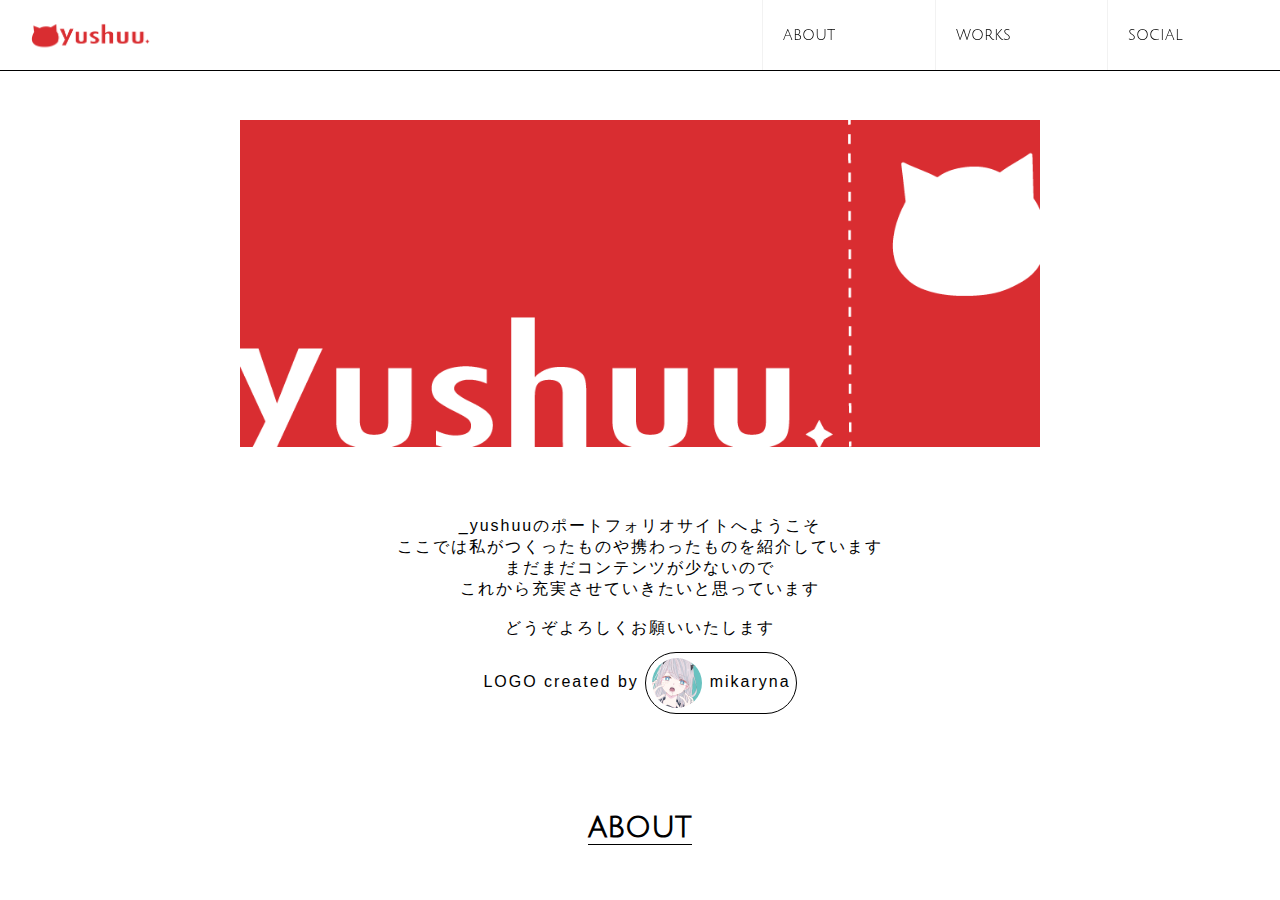
==== index.html @ 86835188 "細かな修正" ====
<!DOCTYPE html>
<html lang="ja">

<head>
  <meta charset="UTF-8">
  <meta name="viewport" content="width=device-width">
  <title>yushuu</title>
  <link rel="stylesheet" href="stylesheet.css">
</head>

<body>
  <header>
    <div class="header-container">
      <div class="header-logo">
        <a href="#"><img src="img/toplogo.png"></a>
      </div>
      <div class="header-list">
        <a class="btn" href="#about">about</a>
        <a class="btn" href="#">works</a>
        <a class="btn" href="#">social</a>
      </div>
    </div>
  </header>
  <div class="main">
    <div class="container">
      <div class="top">
        <img class="main-logo" src="img/logo.png">
        <p>
          _yushuuのポートフォリオサイトへようこそ
          <br>
          ここでは私がつくったものや携わったものを紹介しています
          <br>
          まだまだコンテンツが少ないので
          <br>
          これから充実させていきたいと思っています
          <br><br>
          どうぞよろしくお願いいたします
          <br><br>
          LOGO created by
          <a class="icon-border" href="https://twitter.com/_mikaryna">
            <img class="icon" src="img/mikaryna_icon.jpg">
            mikaryna
          </a>
        </p>
      </div>
      <div id="about">
        <h1><span>about</span></h1>
      </div>
    </div>
  </div>
</body>

</html>
---- stylesheet.css ----
@import url('https://fonts.googleapis.com/css2?family=Julius+Sans+One&display=swap');

*{
  margin: 0px;
  padding: 0px;
}

a{
  text-decoration: none;
  color: black;
}

p{
  font-family: Arial, Helvetica, sans-serif;
  letter-spacing: 2px;
}

body{
  font-family: Julius Sans One;
}

.container{
  margin: 0 30px;
}

header{
  z-index: 100;
  position: fixed;
  width: 100%;
  height: 70px;
  background-color: rgba(255, 255, 255, 0.8);
  border-bottom: black solid 1px;
}

.header-container{
  margin-left: 30px;
  display: flex;
  justify-content: space-between;
  align-items: center;
  height: 70px;
}

.header-logo{
  flex: 300px;
}

header img{
  width: 120px;
}

.header-list{
  display: flex;
  flex: 1.2;
  height: 70px;
  line-height: 70px;
}

.btn{
  display: flex;
  flex: 1;
  padding: 0 40px 0 20px;
  color: black;
  border-left: rgba(0, 0, 0, 0.05) solid 1px;
  /* transition: 0.3s; */
}

.btn:hover{
  background-color: rgba(255, 255, 0, 0.15);
}

.main{
  text-align: center;
}

.top {
  animation-name: fadein;
  animation-duration: 2s;
  animation-iteration-count: inherit;
}

@keyframes fadein {
from {
  opacity: 0;
}
to {
  opacity: 1;
}
}

.main-logo{
  padding: 120px 0 65px 0;
  width: 800px;
}

h1{
  padding: 100px 0 20px 0;
}

h1 span{
  width: fit-content;
  border-bottom: black solid 1px;
}

.icon{
  width: 50px;
  border: white solid 1px;
  border-radius: 100%;
  vertical-align: middle;
}

.icon-border{
  width: fit-content;
  padding: 20px 5px 23px;
  border: black solid 1px;
  border-radius: 50px;
  transition: 0.3s;
  transition-property: background-color;
}

.icon-border:hover{
  background-color: rgba(105, 194, 193);
  color: white;
  border: rgba(105, 194, 193) solid 1px;
}



/*スマホ対応*/
@media
screen and (max-width: 1024px){

  body{
    font-size: 10px;
  }

  .container{
    margin: 0 5px;
  }

  .header-container{
    margin-left: 10px;
  }

  .header-logo{
    flex: 100px;
  }
  
  header img{
    width: 80px;
  }

  .btn{
    padding: 0 20px 0 10px;
  }

  .main .container:nth-child(1){
    margin: 0;
  }

  .main-logo{
    padding: 70px 0 65px 0;
    width: 100%;
  }

  h1{
    padding: 50px 0 20px 0;
  }

  .icon{
    width: 25px;
  }

  .icon-border{
    padding: 10px 2px 12px;
  }

}
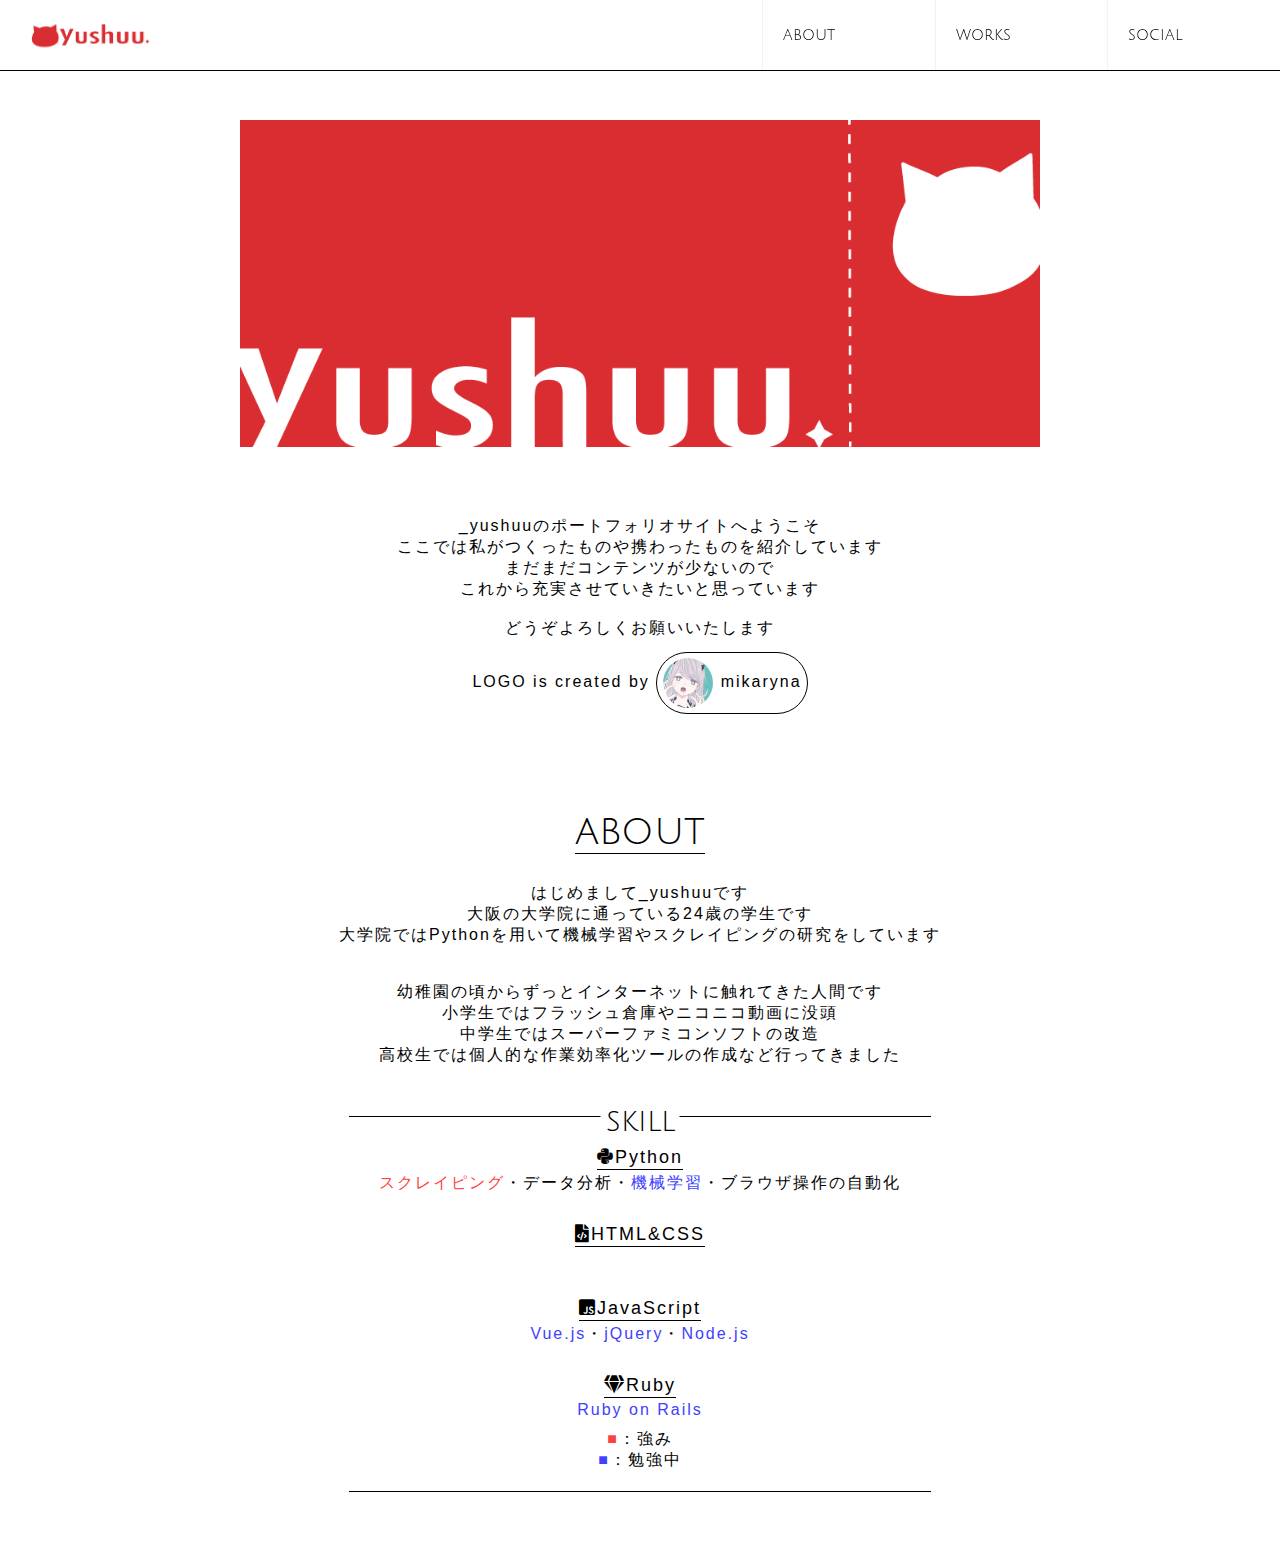
==== commit d5915362: "スキルとか追加・修正" ====
--- a/index.html
+++ b/index.html
@@ -6,6 +6,7 @@
   <meta name="viewport" content="width=device-width">
   <title>yushuu</title>
   <link rel="stylesheet" href="stylesheet.css">
+  <link href="https://use.fontawesome.com/releases/v5.6.1/css/all.css" rel="stylesheet">
 </head>
 
 <body>
@@ -36,7 +37,7 @@
           <br><br>
           どうぞよろしくお願いいたします
           <br><br>
-          LOGO created by
+          LOGO is created by
           <a class="icon-border" href="https://twitter.com/_mikaryna">
             <img class="icon" src="img/mikaryna_icon.jpg">
             mikaryna
@@ -44,10 +45,48 @@
         </p>
       </div>
       <div id="about">
-        <h1><span>about</span></h1>
+        <div class="title"><span>about</span></div>
+        <p>
+          はじめまして_yushuuです
+          <br>
+          大阪の大学院に通っている24歳の学生です
+          <br>
+          大学院ではPythonを用いて機械学習やスクレイピングの研究をしています
+          <br><br><br>
+          幼稚園の頃からずっとインターネットに触れてきた人間です
+          <br>
+          小学生ではフラッシュ倉庫やニコニコ動画に没頭
+          <br>
+          中学生ではスーパーファミコンソフトの改造
+          <br>
+          高校生では個人的な作業効率化ツールの作成など行ってきました
+        </p>
+        <div class="skills">
+          <div class="skills-title">skill</div>
+          <h2><span><i class="fab fa-python"></i>Python</span></h2>
+          <p>
+            <span class="red">スクレイピング</span>・データ分析・<span class="blue">機械学習</span>・ブラウザ操作の自動化
+          </p>
+          <h2><span><i class="fas fa-file-code"></i>HTML&CSS</span></h2>
+          <p><br></p>
+          <h2><span><i class="fab fa-js-square"></i>JavaScript</span></h2>
+          <p>
+            <span class="blue">Vue.js</span>・<span class="blue">jQuery</span>・<span class="blue">Node.js</span>
+          </p>
+          <h2><span><i class="fas fa-gem"></i>Ruby</span></h2>
+          <p>
+            <span class="blue">Ruby on Rails</span>
+          </p>
+          <p>
+            <span class="red">■</span>：強み　
+            <br>
+            <span class="blue">■</span>：勉強中
+          </p>
+        </div>
       </div>
     </div>
   </div>
 </body>
 
+
 </html>--- a/stylesheet.css
+++ b/stylesheet.css
@@ -92,11 +92,12 @@
   width: 800px;
 }
 
-h1{
-  padding: 100px 0 20px 0;
-}
-
-h1 span{
+.title{
+  padding: 100px 0 30px 0;
+}
+
+.title span{
+  font-size: 40px;
   width: fit-content;
   border-bottom: black solid 1px;
 }
@@ -123,6 +124,52 @@
   border: rgba(105, 194, 193) solid 1px;
 }
 
+.skills{
+  position: relative;
+  margin: 50px auto;
+  width: fit-content;
+  border-top: black solid 1px;
+  border-bottom: black solid 1px;
+  /* background-color: rgba(255, 255, 0, 0.15); */
+  padding: 10px 30px;
+}
+
+.skills-title{
+  position: absolute;
+  font-size: 30px;
+  top: -3.1%;
+  left: 50%;
+  transform: translateX(-50%);
+  background-color: white;
+  padding: 0 5px;
+}
+
+.skills p{
+  padding-bottom: 10px;
+}
+
+#about h2{
+  padding: 15px 0 5px 0;
+}
+
+#about h2 span{
+  width: fit-content;
+  font-size: 18px;
+  font-family: Arial, Helvetica, sans-serif;
+  font-weight: lighter;
+  letter-spacing: 2px;
+  border-bottom: black solid 1px;
+  padding-bottom: 2px;
+}
+
+#about p .red{
+  color: rgb(255, 64, 64);
+}
+
+#about p .blue{
+  color: rgb(64, 64, 255);
+}
+
 
 
 /*スマホ対応*/
@@ -162,8 +209,8 @@
     width: 100%;
   }
 
-  h1{
-    padding: 50px 0 20px 0;
+  .title span{
+    font-size: 30px;
   }
 
   .icon{
@@ -174,4 +221,17 @@
     padding: 10px 2px 12px;
   }
 
+  .skills-title{
+    font-size: 15px;
+  }
+
+  #about h2{
+    padding: 5px 0 5px 0;
+  }
+  
+  #about h2 span{
+    font-size: 12px;
+  }
+
+  
 }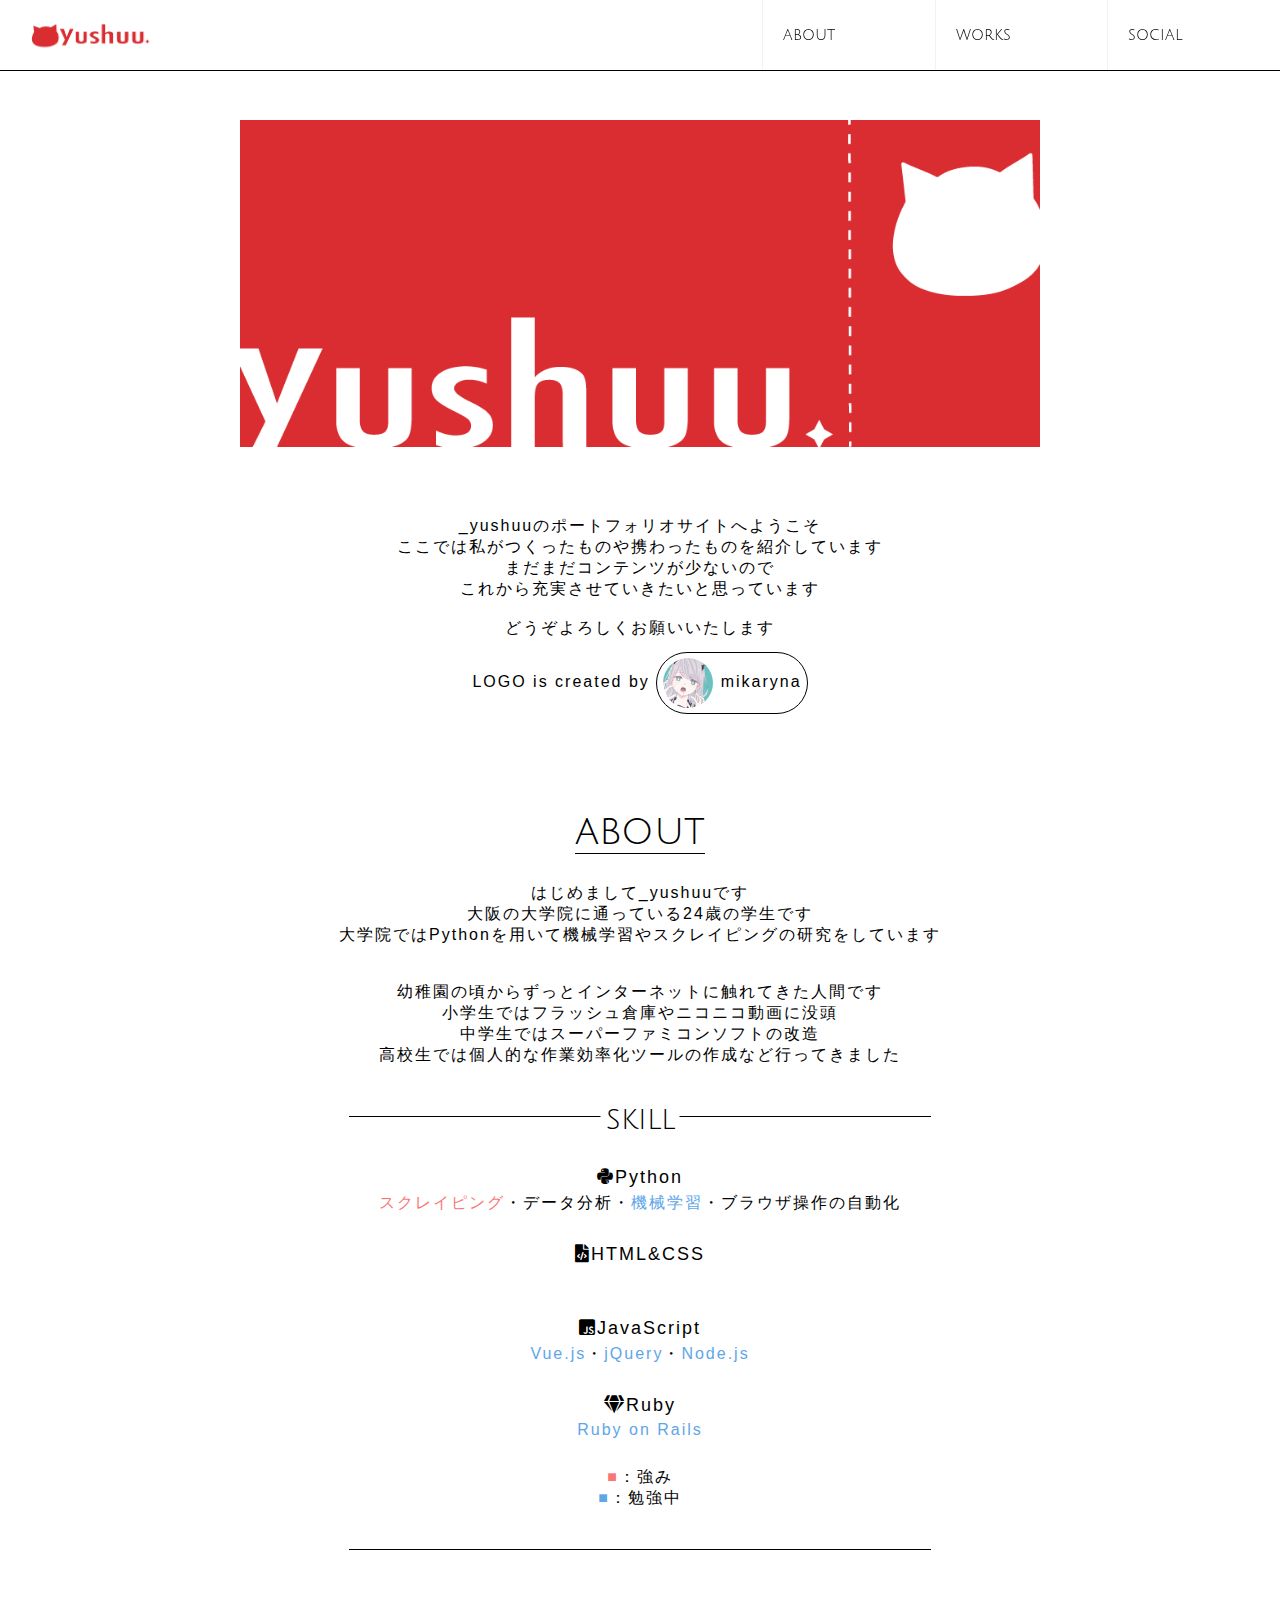
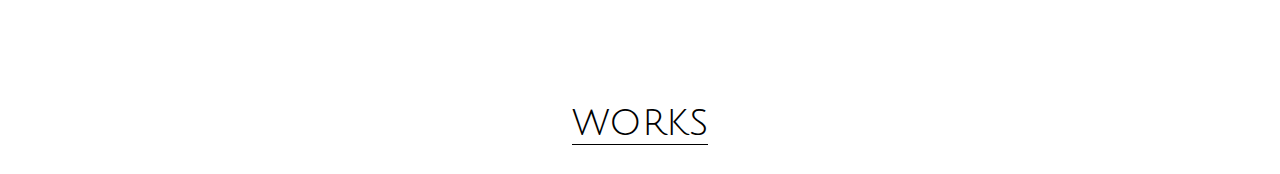
==== commit 5b1f8c82: "微修正" ====
--- a/index.html
+++ b/index.html
@@ -43,46 +43,51 @@
             mikaryna
           </a>
         </p>
+        <div id="about">
+          <div class="title"><span>about</span></div>
+          <p>
+            はじめまして_yushuuです
+            <br>
+            大阪の大学院に通っている24歳の学生です
+            <br>
+            大学院ではPythonを用いて機械学習やスクレイピングの研究をしています
+            <br><br><br>
+            幼稚園の頃からずっとインターネットに触れてきた人間です
+            <br>
+            小学生ではフラッシュ倉庫やニコニコ動画に没頭
+            <br>
+            中学生ではスーパーファミコンソフトの改造
+            <br>
+            高校生では個人的な作業効率化ツールの作成など行ってきました
+          </p>
+          <div class="skills">
+            <div class="skills-title">skill</div>
+            <h2><span><i class="fab fa-python"></i>Python</span></h2>
+            <p>
+              <span class="red">スクレイピング</span>・データ分析・<span class="blue">機械学習</span>・ブラウザ操作の自動化
+            </p>
+            <h2><span><i class="fas fa-file-code"></i>HTML&CSS</span></h2>
+            <p><br></p>
+            <h2><span><i class="fab fa-js-square"></i>JavaScript</span></h2>
+            <p>
+              <span class="blue">Vue.js</span>・<span class="blue">jQuery</span>・<span class="blue">Node.js</span>
+            </p>
+            <h2><span><i class="fas fa-gem"></i>Ruby</span></h2>
+            <p>
+              <span class="blue">Ruby on Rails</span>
+            </p>
+            <p>
+              <br>
+              <span class="red">■</span>：強み　
+              <br>
+              <span class="blue">■</span>：勉強中
+            </p>
+          </div>
+        </div>
       </div>
-      <div id="about">
-        <div class="title"><span>about</span></div>
-        <p>
-          はじめまして_yushuuです
-          <br>
-          大阪の大学院に通っている24歳の学生です
-          <br>
-          大学院ではPythonを用いて機械学習やスクレイピングの研究をしています
-          <br><br><br>
-          幼稚園の頃からずっとインターネットに触れてきた人間です
-          <br>
-          小学生ではフラッシュ倉庫やニコニコ動画に没頭
-          <br>
-          中学生ではスーパーファミコンソフトの改造
-          <br>
-          高校生では個人的な作業効率化ツールの作成など行ってきました
-        </p>
-        <div class="skills">
-          <div class="skills-title">skill</div>
-          <h2><span><i class="fab fa-python"></i>Python</span></h2>
-          <p>
-            <span class="red">スクレイピング</span>・データ分析・<span class="blue">機械学習</span>・ブラウザ操作の自動化
-          </p>
-          <h2><span><i class="fas fa-file-code"></i>HTML&CSS</span></h2>
-          <p><br></p>
-          <h2><span><i class="fab fa-js-square"></i>JavaScript</span></h2>
-          <p>
-            <span class="blue">Vue.js</span>・<span class="blue">jQuery</span>・<span class="blue">Node.js</span>
-          </p>
-          <h2><span><i class="fas fa-gem"></i>Ruby</span></h2>
-          <p>
-            <span class="blue">Ruby on Rails</span>
-          </p>
-          <p>
-            <span class="red">■</span>：強み　
-            <br>
-            <span class="blue">■</span>：勉強中
-          </p>
-        </div>
+      <div id="works">
+        <div class="title"><span>works</span></div>
+          
       </div>
     </div>
   </div>
--- a/stylesheet.css
+++ b/stylesheet.css
@@ -131,7 +131,7 @@
   border-top: black solid 1px;
   border-bottom: black solid 1px;
   /* background-color: rgba(255, 255, 0, 0.15); */
-  padding: 10px 30px;
+  padding: 30px 30px;
 }
 
 .skills-title{
@@ -158,16 +158,14 @@
   font-family: Arial, Helvetica, sans-serif;
   font-weight: lighter;
   letter-spacing: 2px;
-  border-bottom: black solid 1px;
-  padding-bottom: 2px;
 }
 
 #about p .red{
-  color: rgb(255, 64, 64);
+  color: rgb(248, 118, 118);
 }
 
 #about p .blue{
-  color: rgb(64, 64, 255);
+  color: rgb(96, 166, 231);
 }
 
 
@@ -233,5 +231,5 @@
     font-size: 12px;
   }
 
-  
+
 }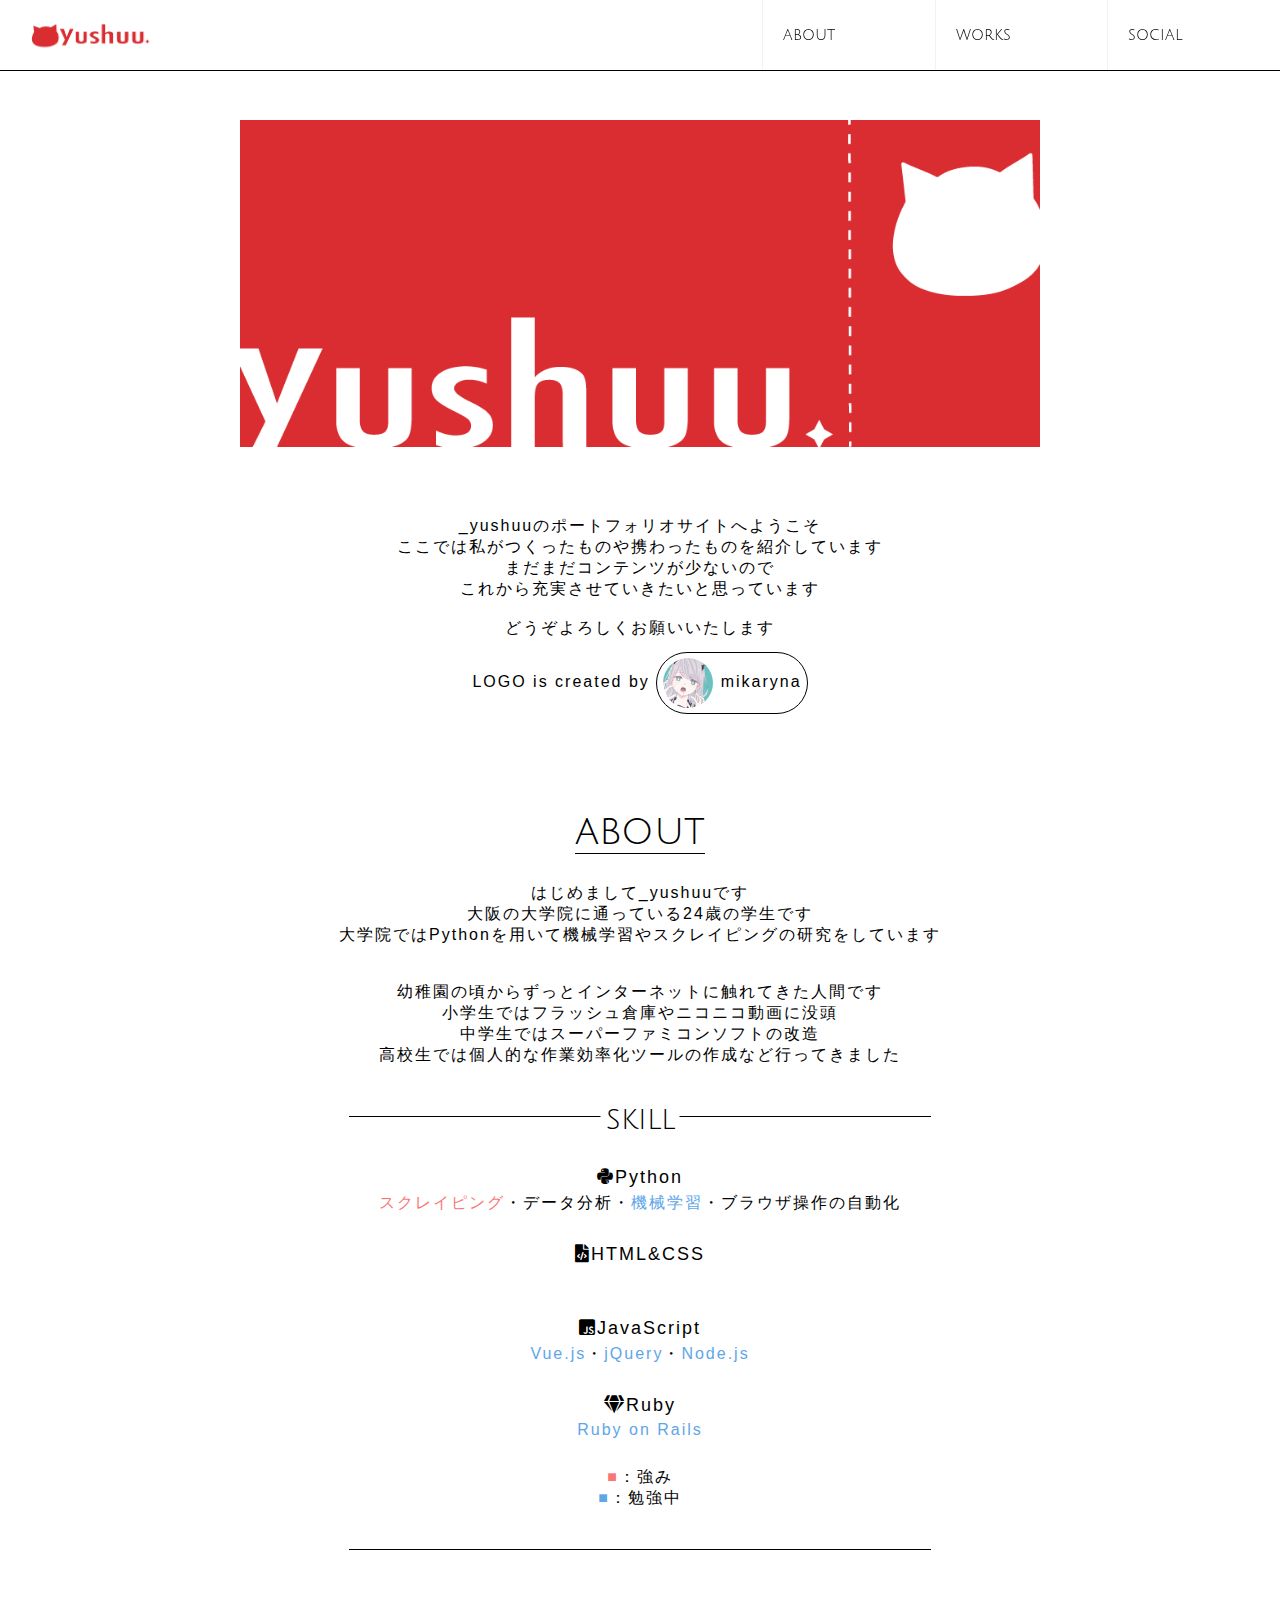
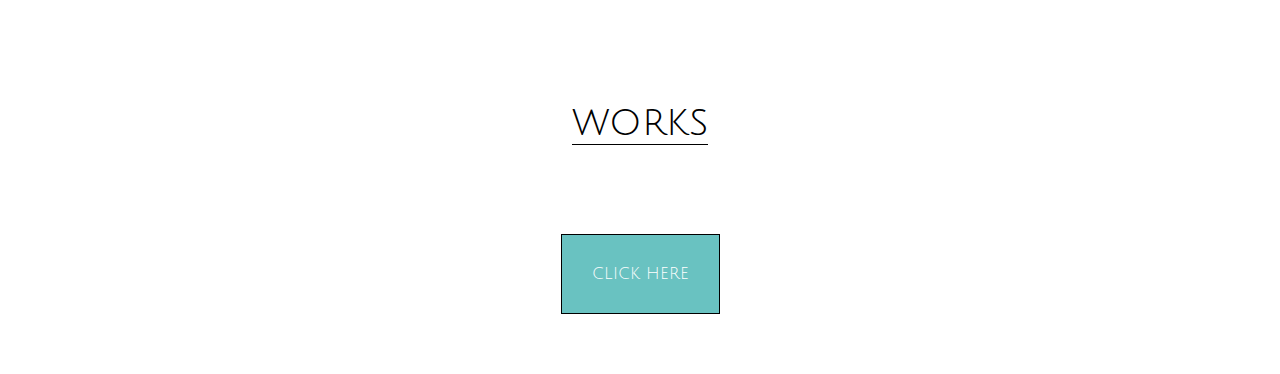
==== commit 95dde477: "click hereを追加" ====
--- a/index.html
+++ b/index.html
@@ -17,7 +17,7 @@
       </div>
       <div class="header-list">
         <a class="btn" href="#about">about</a>
-        <a class="btn" href="#">works</a>
+        <a class="btn" href="#works">works</a>
         <a class="btn" href="#">social</a>
       </div>
     </div>
@@ -87,7 +87,20 @@
       </div>
       <div id="works">
         <div class="title"><span>works</span></div>
-          
+          <input id="cb" type="checkbox">
+          <div class="input-cb">
+            <label for="cb" class="open">CLICK HERE</label>
+          </div>
+          <label for="cb" class="bg-black">
+            <div class="word w1">W</div>
+            <div class="word w2">E</div>
+            <div class="word w3">L</div>
+            <div class="word w4">C</div>
+            <div class="word w5">O</div>
+            <div class="word w6">M</div>
+            <div class="word w7">E</div>
+            <div class="close">×</div>
+          </label>
       </div>
     </div>
   </div>
--- a/stylesheet.css
+++ b/stylesheet.css
@@ -13,6 +13,10 @@
 p{
   font-family: Arial, Helvetica, sans-serif;
   letter-spacing: 2px;
+}
+
+li{
+  list-style-type: none;
 }
 
 body{
@@ -168,7 +172,146 @@
   color: rgb(96, 166, 231);
 }
 
-
+.input-cb{
+  line-height: 200px;
+}
+
+.open{
+  z-index: 0;
+  padding: 30px;
+  border: black solid 1px;
+  background-color:  rgba(105, 194, 193);
+  color: white;
+  width: fit-content;
+}
+
+.open-space{
+  display: none;
+}
+
+#cb{
+  position: absolute;
+  left: -50vw;
+}
+
+.bg-black{
+  display: none;
+  position: fixed;
+  left: 0;
+  top: 0;
+  background-color: rgba(0, 0, 0, 0.8);
+  width: 100%;
+  height: 100%;
+}
+
+input[type="checkbox"]:checked ~ .bg-black{
+  display: block;
+  z-index: 110;
+  color: white;
+}
+
+.word{
+  font-size: 50px;
+  width: 100px;
+  height: 100px;
+  animation-name: floating;
+  animation-duration: 20s;
+  animation-direction: alternate;
+  animation-timing-function: ease-in-out;
+  animation-iteration-count: infinite;
+}
+
+.word:hover{
+  font-size: 70px;
+  color: black;
+}
+
+.w1{
+  position: absolute;
+  left: 15.5%;
+  animation-delay: -0s;
+  transition: 0.5s;
+}
+
+.w2{
+  position: absolute;
+  left: 25.5%;
+  animation-delay: -6s;
+  transition: 0.5s;
+}
+
+.w3{
+  position: absolute;
+  left: 35.5%;
+  animation-delay: -17s;
+  transition: 0.5s;
+}
+
+.w4{
+  position: absolute;
+  left: 45.5%;
+  animation-delay: -10s;
+  transition: 0.5s;
+
+}
+
+.w5{
+  position: absolute;
+  left: 55.5%;
+  animation-delay: -14s;
+  transition: 0.5s;
+}
+
+.w6{
+  position: absolute;
+  left: 65.5%;
+  animation-delay: -3s;
+  transition: 0.5s;
+}
+
+.w7{
+  position: absolute;
+  left: 75.5%;
+  animation-delay: -20s;
+  transition: 0.5s;
+}
+
+.close{
+  position: absolute;
+  top: 80%;
+  left: 50%;
+  transform: translateX(-50%);
+  width: 100px;
+  font-size: 100px;
+  opacity: 0.5;
+  border: white solid 3px;
+  border-radius: 10%;
+}
+
+@keyframes floating {
+0% {
+  top: 40%;
+  transform: rotate(3deg);
+}
+20% {
+  top: 42%;
+  transform: rotate(-3deg);
+}
+40% {
+  top: 38%;
+}
+60% {
+  top: 42%;
+  transform: rotate(3deg);
+}
+80% {
+  top: 38%;
+}
+100% {
+  top: 40%;
+  transform: rotate(-3deg);
+}
+}
 
 /*スマホ対応*/
 @media
@@ -231,5 +374,46 @@
     font-size: 12px;
   }
 
+  .word{
+    font-size: 40px;
+    width: 40px;
+    height: 40px;
+  }
+
+  .word:hover{
+    font-size: 50px;
+    color: black;
+  }
+
+  .w1{
+    left: 17%;
+  }
+  
+  .w2{
+    left: 27%;
+  }
+  
+  .w3{
+    left: 37%;
+  }
+  
+  .w4{
+    left: 47%;
+  
+  }
+  
+  .w5{
+    left: 57%;
+  }
+  
+  .w6{
+    left: 67%;
+  }
+  
+  .w7{
+    left: 77%;
+  }
+  
+
 
 }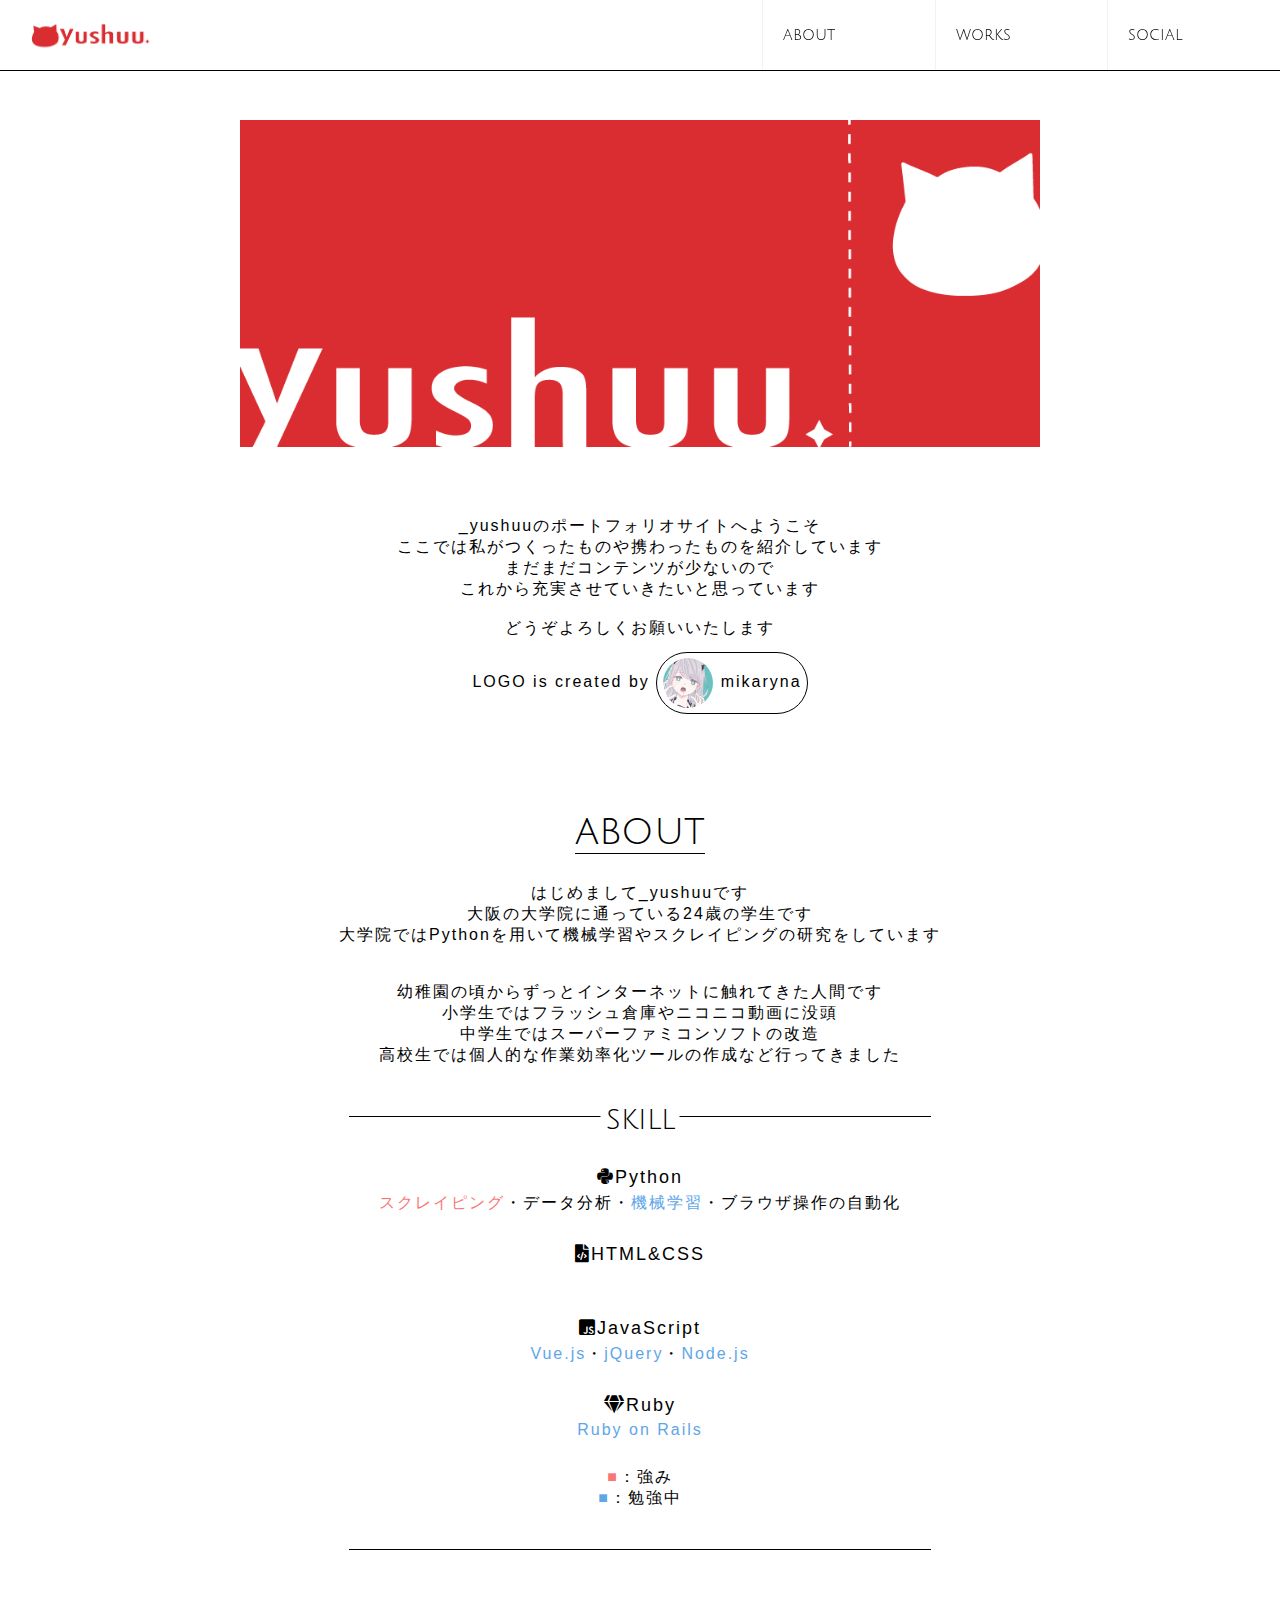
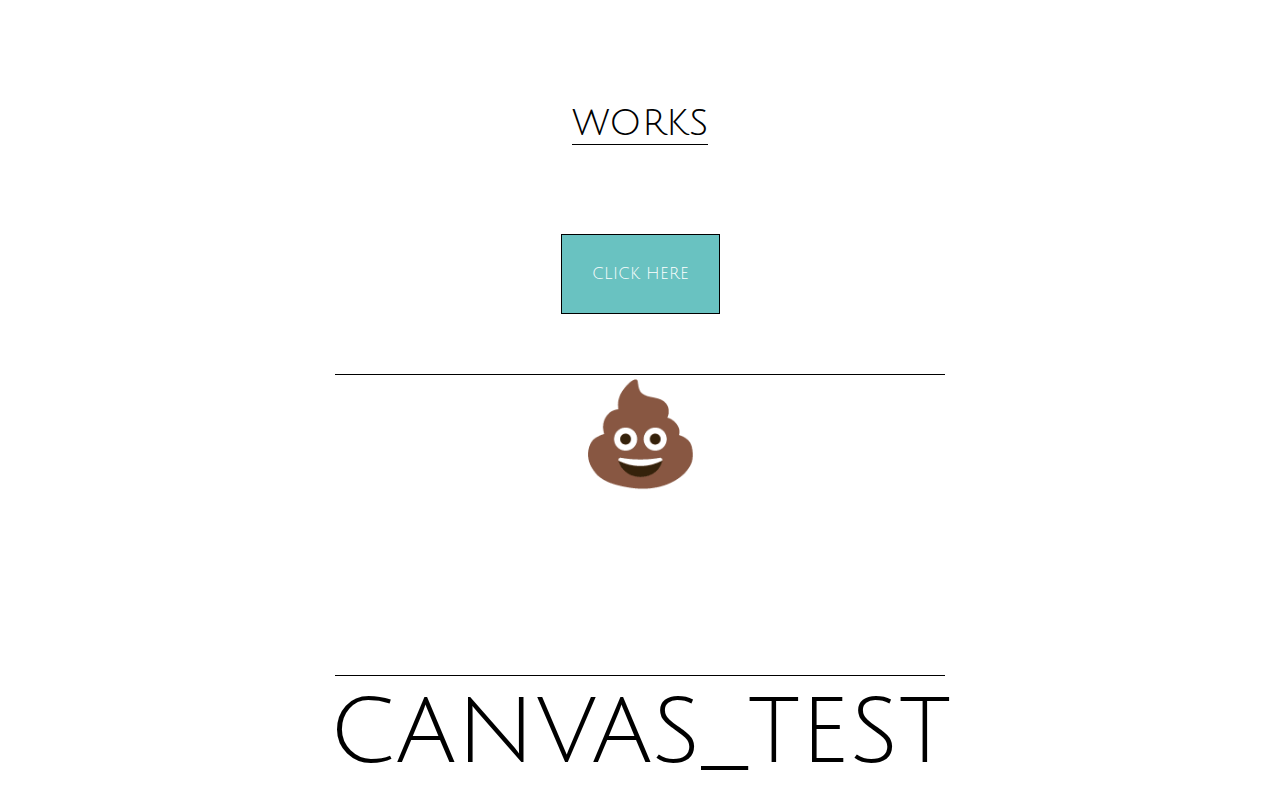
==== commit 056ac926: "canvasなどを追加" ====
--- a/index.html
+++ b/index.html
@@ -87,6 +87,7 @@
       </div>
       <div id="works">
         <div class="title"><span>works</span></div>
+        <div class="welcome">
           <input id="cb" type="checkbox">
           <div class="input-cb">
             <label for="cb" class="open">CLICK HERE</label>
@@ -99,12 +100,17 @@
             <div class="word w5">O</div>
             <div class="word w6">M</div>
             <div class="word w7">E</div>
-            <div class="close">×</div>
           </label>
+        </div>
+        <div class="testing">
+          <label class="test">💩</label>
+          <div class="after-test">
+            <p>うんち</p>
+          </div>
+        </div>
       </div>
+      <a class="cv-test" href="canvas_test.html">canvas_test</a>
     </div>
   </div>
 </body>
-
-
-</html>+</html>
--- a/stylesheet.css
+++ b/stylesheet.css
@@ -276,18 +276,6 @@
   transition: 0.5s;
 }
 
-.close{
-  position: absolute;
-  top: 80%;
-  left: 50%;
-  transform: translateX(-50%);
-  width: 100px;
-  font-size: 100px;
-  opacity: 0.5;
-  border: white solid 3px;
-  border-radius: 10%;
-}
-
 @keyframes floating {
 0% {
   top: 40%;
@@ -313,6 +301,41 @@
 }
 }
 
+.testing{
+  position: relative;
+  width: 50%;
+  height: 300px;
+  margin: 0 auto;
+  border-top: black solid 1px;
+  border-bottom: black solid 1px;
+}
+
+.test{
+  font-size: 100px;
+  width: fit-content;
+}
+
+.after-test{
+  position: absolute;
+  top: 40%;
+  margin: 0 auto;
+  width: 100%;
+}
+
+.after-test p{
+  opacity: 0;
+  transition: 0.1s;
+}
+
+.test:hover ~ .after-test p{
+  opacity: 1;
+  font-size: 100px;
+}
+
+.cv-test{
+  font-size: 100px;
+}
+
 /*スマホ対応*/
 @media
 screen and (max-width: 1024px){
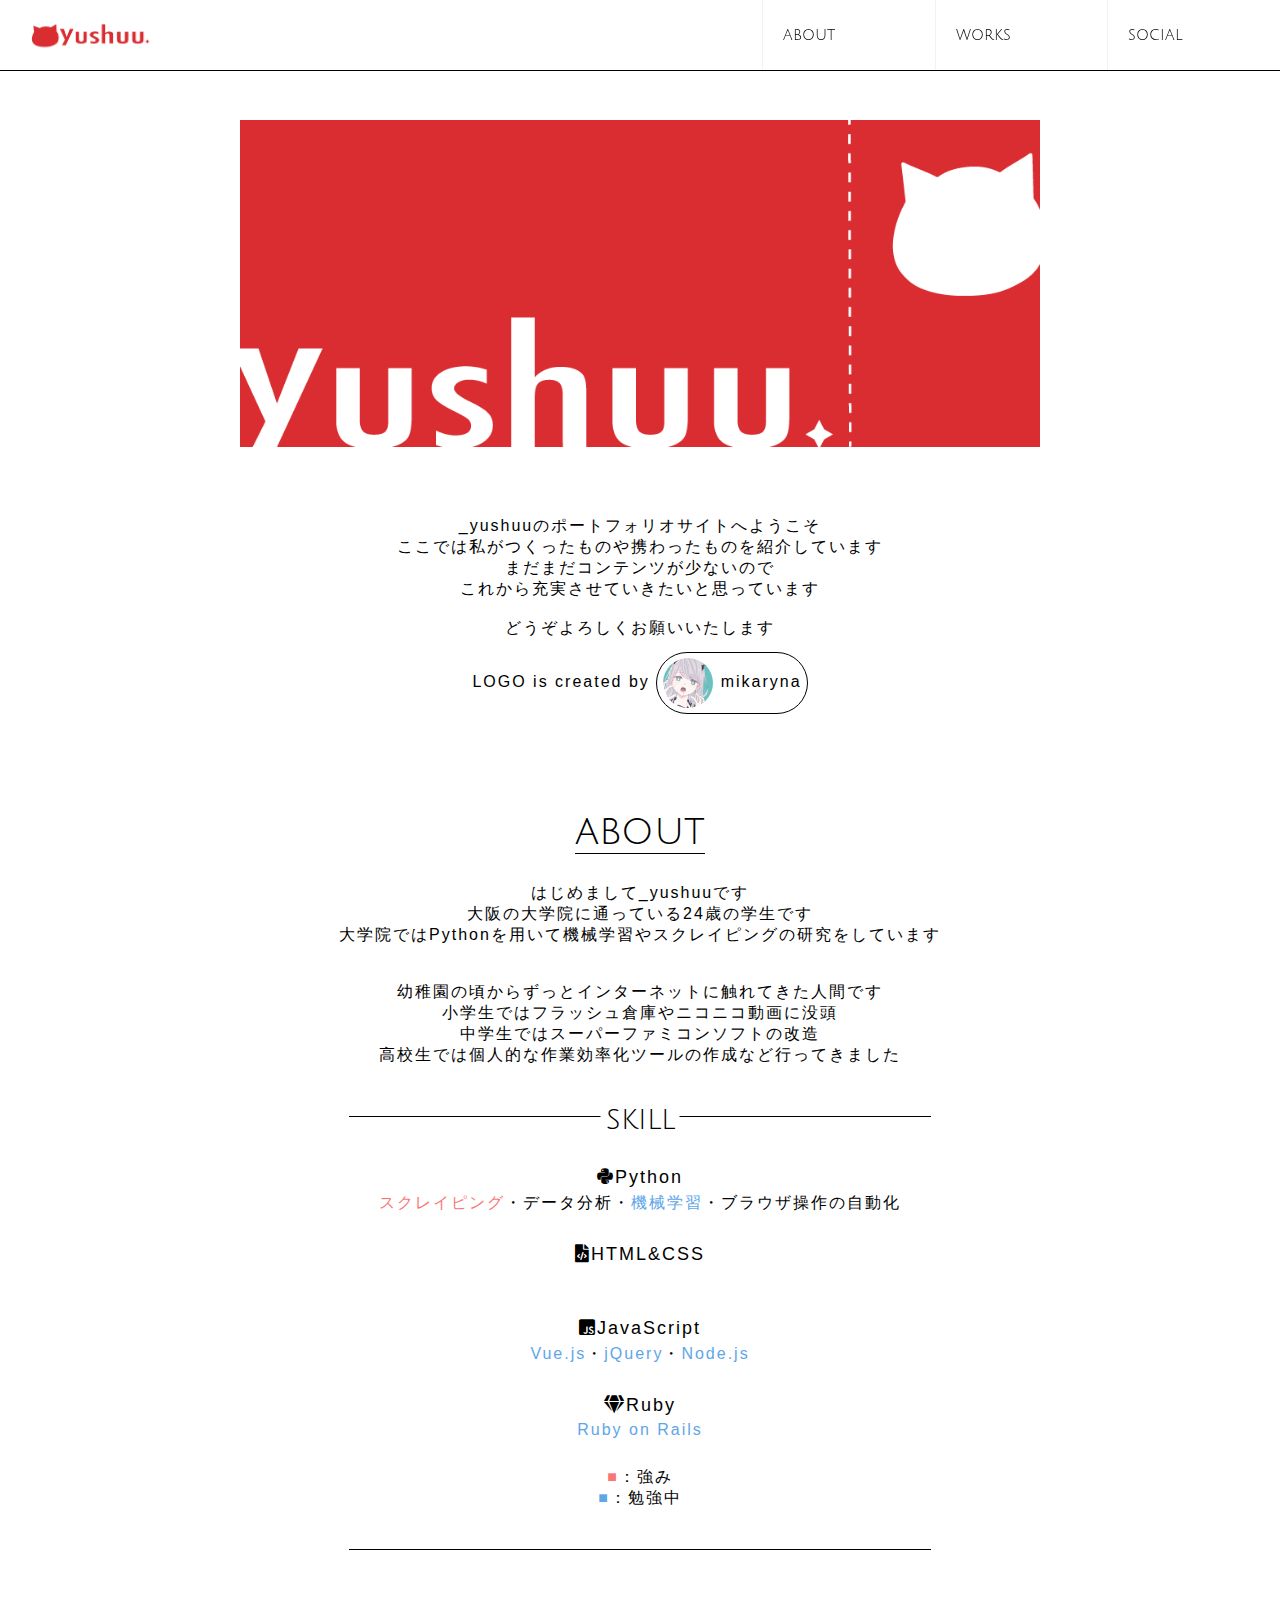
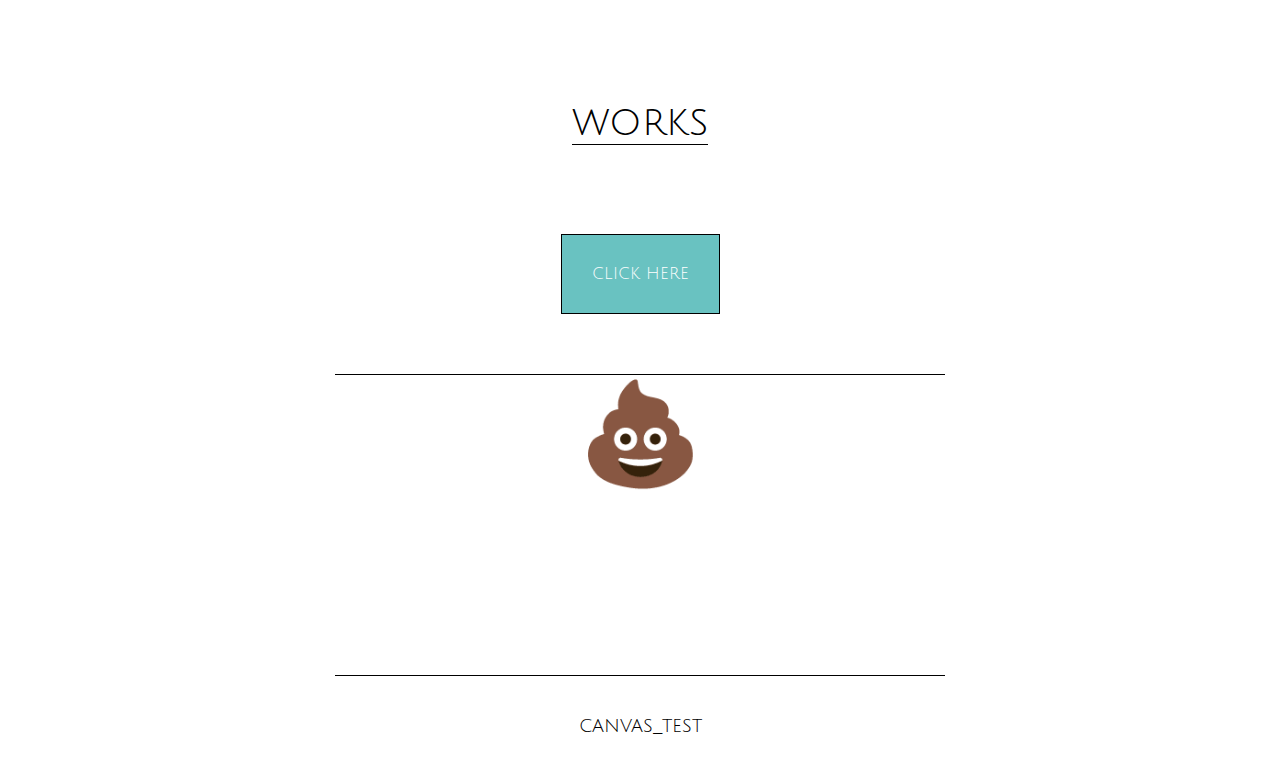
==== commit b90a3397: "微調整" ====
--- a/index.html
+++ b/index.html
@@ -109,7 +109,9 @@
           </div>
         </div>
       </div>
-      <a class="cv-test" href="canvas_test.html">canvas_test</a>
+      <div class="cv-test">
+        <a href="canvas_test.html">canvas_test</a>
+      </div>
     </div>
   </div>
 </body>
--- a/stylesheet.css
+++ b/stylesheet.css
@@ -333,7 +333,12 @@
 }
 
 .cv-test{
-  font-size: 100px;
+  height: 100px;
+}
+
+.cv-test a{
+  line-height: 100px;
+  font-size: 20px;
 }
 
 /*スマホ対応*/
